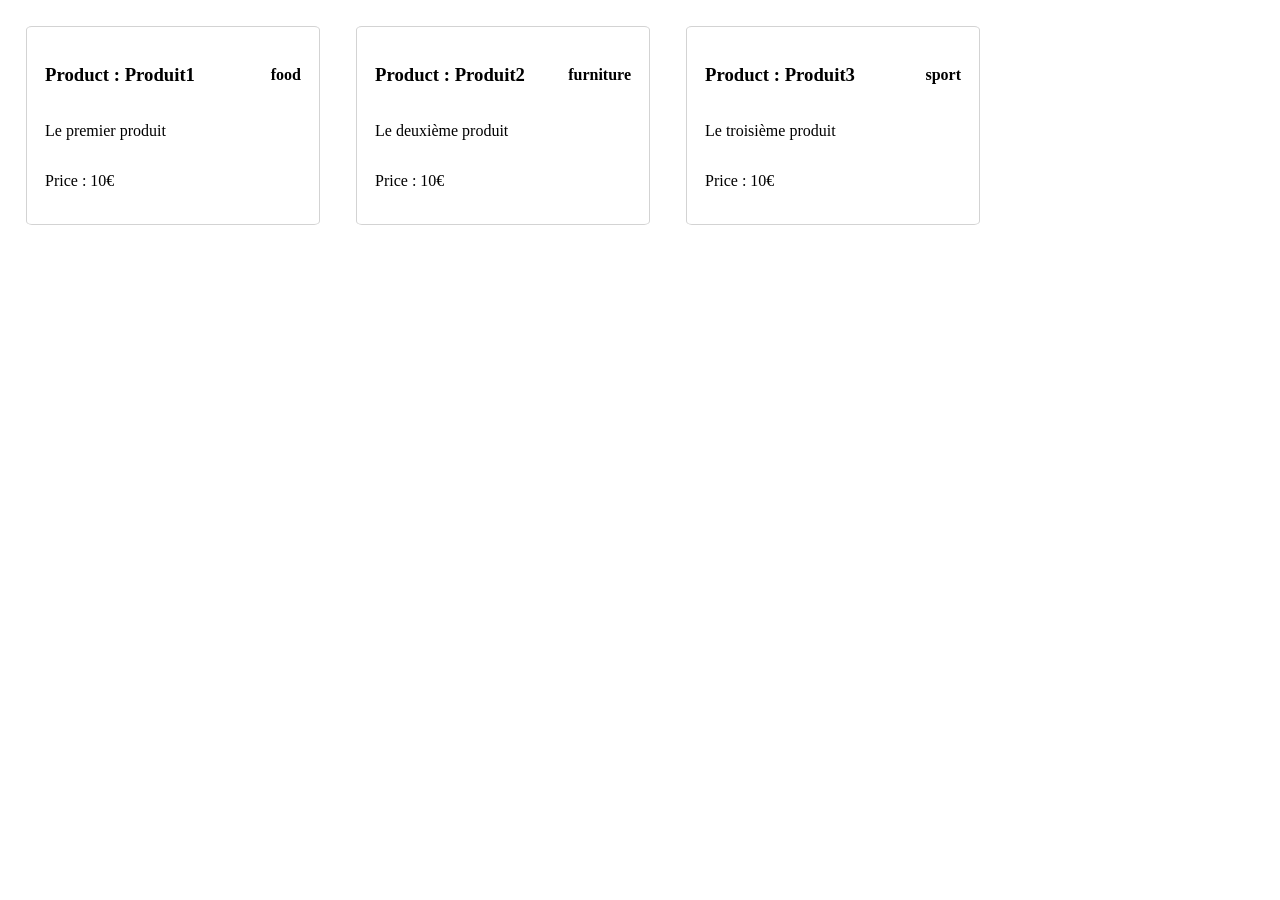
==== front/index.html @ 92e6b7f6 "Fin première journée" ====
<!DOCTYPE html>
<html lang="en">
  <head>
    <meta charset="UTF-8" />
    <meta name="viewport" content="width=device-width, initial-scale=1.0" />
    <title>Projet Spécialisation Développement</title>
    <script type="module" src="./scripts/index.js"></script>
    <link rel="stylesheet" href="./style/index.css" />
  </head>
  <body>
    <div class="menu"></div>
    <div class="content"></div>
  </body>
</html>
---- front/style/index.css ----
body {
  display: flex;
  flex-wrap: wrap;
}

.product {
  display: flex;
  flex-direction: column;
  margin: 2vh;
  padding: 2vh;
  width: 20vw;
  border: 1px, lightgray, solid;
  border-radius: 2%;
}

.product-header {
  display: flex;
  justify-content: space-between;
}
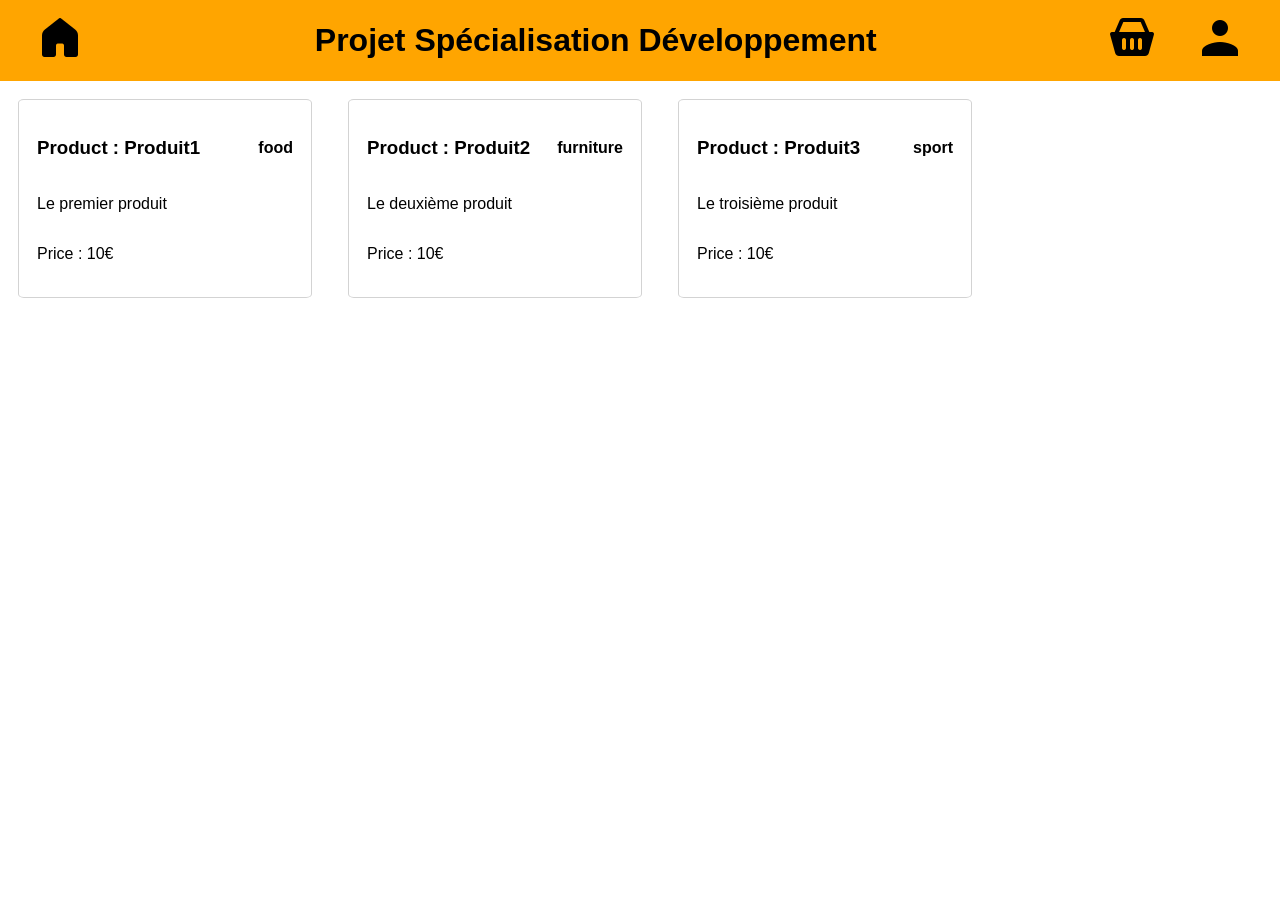
==== commit 445a270d: "Ajout de types user et basket (pour les utilisateurs et leurs paniers) + formulaires de connexion (f" ====
--- a/front/index.html
+++ b/front/index.html
@@ -8,7 +8,14 @@
     <link rel="stylesheet" href="./style/index.css" />
   </head>
   <body>
-    <div class="menu"></div>
+    <div class="menu">
+      <a class="menu-item" href="./index.html"><img src="./images/home.png" /> </a>
+      <h1>Projet Spécialisation Développement</h1>
+      <div class="menu-user">
+        <a class="menu-item" href=""><img src="./images/basket.png" /></a>
+        <a class="menu-item" href="components/login-form.html"><img src="./images/user.png" /></a>
+      </div>
+    </div>
     <div class="content"></div>
   </body>
 </html>
--- a/front/style/index.css
+++ b/front/style/index.css
@@ -1,6 +1,8 @@
 body {
   display: flex;
   flex-wrap: wrap;
+  margin: 0;
+  font-family: sans-serif;
 }
 
 .product {
@@ -17,3 +19,42 @@
   display: flex;
   justify-content: space-between;
 }
+
+.menu {
+  display: flex;
+  justify-content: space-between;
+  align-items: center;
+  background-color: orange;
+  width: 100%;
+  height: 5vh;
+  padding: 2vh;
+}
+
+.menu-item {
+  margin: 2vh;
+  font-size: x-large;
+}
+
+.form {
+  width: 100%;
+  height: 50vh;
+  display: flex;
+  align-items: center;
+  justify-content: center;
+}
+
+form {
+  display: flex;
+  flex-direction: column;
+  align-items: center;
+  padding: 2vh;
+  border: solid, 1px, lightgray;
+  border-radius: 2%;
+}
+
+.form-content {
+  width: 100%;
+  display: flex;
+  justify-content: space-between;
+  margin-bottom: 1vh;
+}
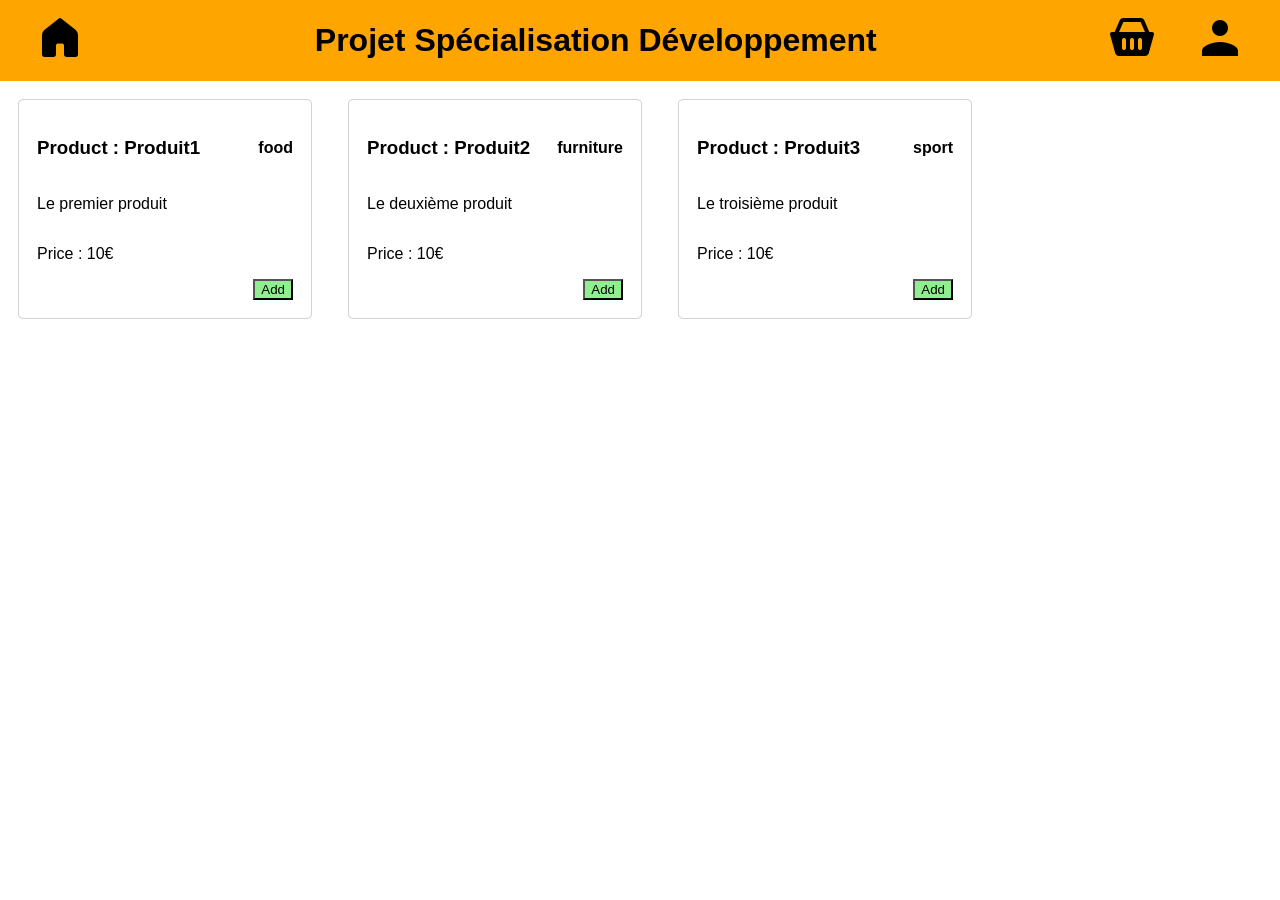
==== commit 311cb7ae: "Placeholder" ====
--- a/front/index.html
+++ b/front/index.html
@@ -12,7 +12,7 @@
       <a class="menu-item" href="./index.html"><img src="./images/home.png" /> </a>
       <h1>Projet Spécialisation Développement</h1>
       <div class="menu-user">
-        <a class="menu-item" href=""><img src="./images/basket.png" /></a>
+        <a class="menu-item" href="../front/components/users-basket.html"><img src="./images/basket.png" /></a>
         <a class="menu-item" href="components/login-form.html"><img src="./images/user.png" /></a>
       </div>
     </div>
--- a/front/style/index.css
+++ b/front/style/index.css
@@ -58,3 +58,23 @@
   justify-content: space-between;
   margin-bottom: 1vh;
 }
+
+.div-add {
+  width: 100%;
+  display: flex;
+  justify-content: end;
+}
+
+.button-add {
+  background-color: lightgreen;
+}
+
+.div-remove {
+  width: 100%;
+  display: flex;
+  justify-content: end;
+}
+
+.button-remove {
+  background-color: lightcoral;
+}
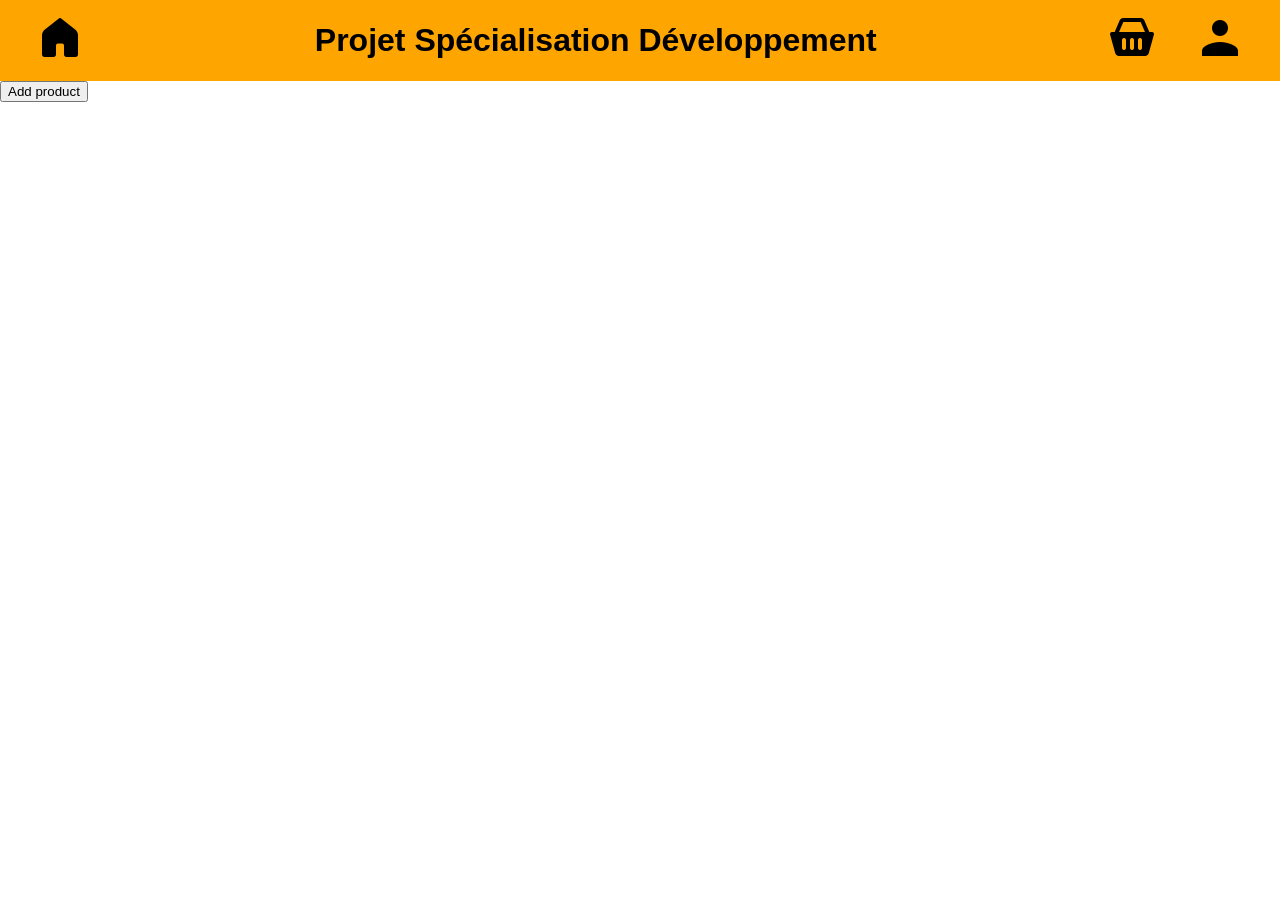
==== commit 7e1bb4dd: "Front + back" ====
--- a/front/index.html
+++ b/front/index.html
@@ -16,6 +16,8 @@
         <a class="menu-item" href="components/login-form.html"><img src="./images/user.png" /></a>
       </div>
     </div>
-    <div class="content"></div>
+    <div class="content">
+      <button id="button-add-product">Add product</button>
+    </div>
   </body>
 </html>
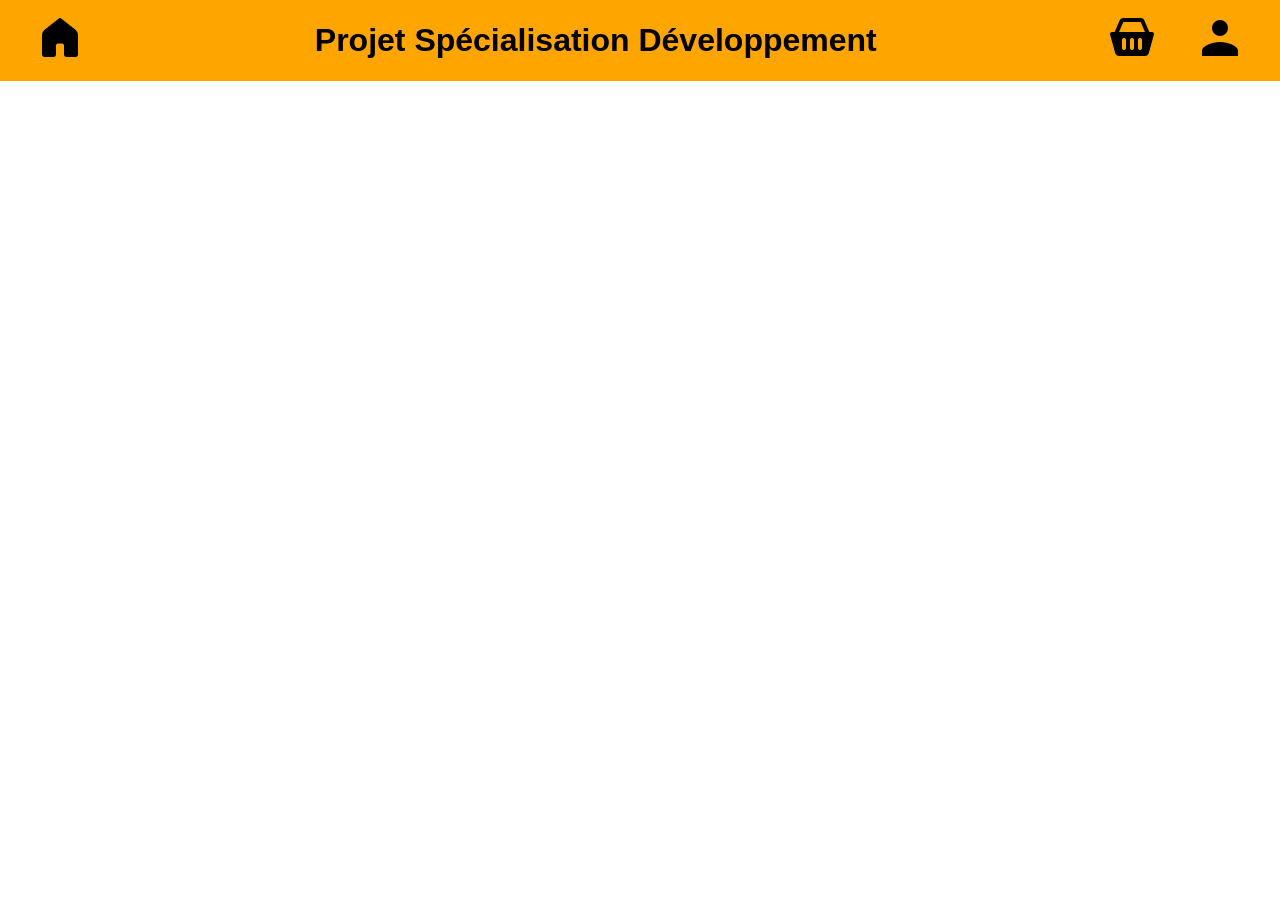
==== commit fa0724ed: "Affichage des produits" ====
--- a/front/index.html
+++ b/front/index.html
@@ -16,8 +16,6 @@
         <a class="menu-item" href="components/login-form.html"><img src="./images/user.png" /></a>
       </div>
     </div>
-    <div class="content">
-      <button id="button-add-product">Add product</button>
-    </div>
+    <div class="content"></div>
   </body>
 </html>
